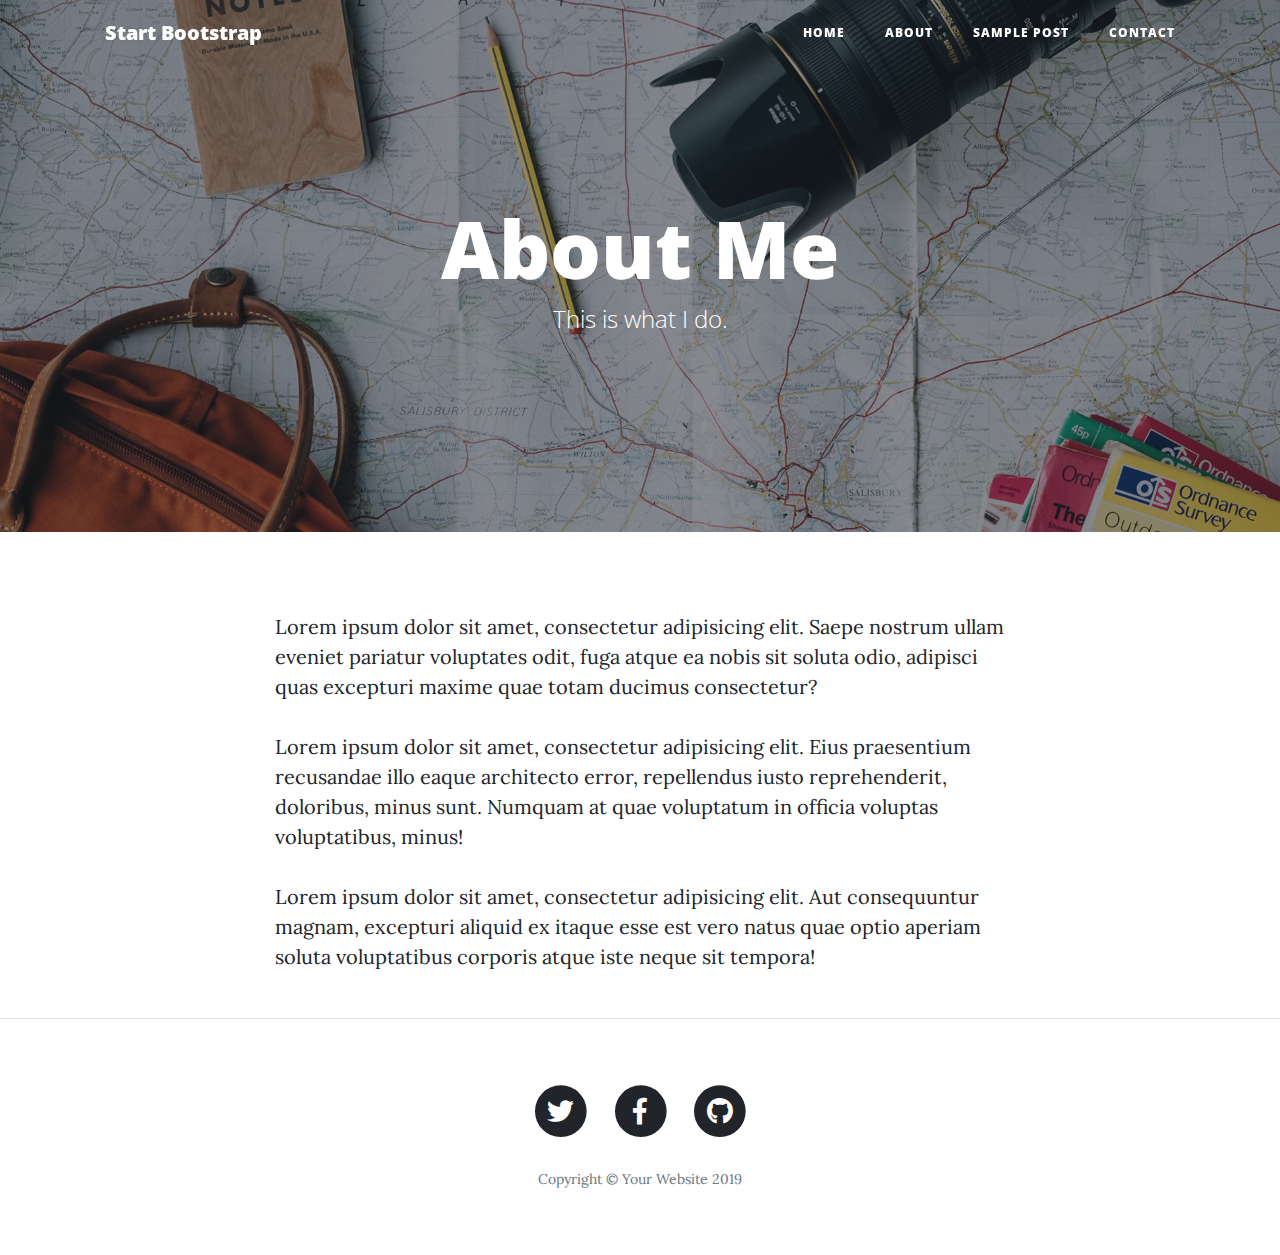
==== about.html @ c95ad5d7 "Minimalist blog adding" ====
<!DOCTYPE html>
<html lang="en">

<head>

  <meta charset="utf-8">
  <meta name="viewport" content="width=device-width, initial-scale=1, shrink-to-fit=no">
  <meta name="description" content="">
  <meta name="author" content="">

  <title>Clean Blog - Start Bootstrap Theme</title>

  <!-- Bootstrap core CSS -->
  <link href="vendor/bootstrap/css/bootstrap.min.css" rel="stylesheet">

  <!-- Custom fonts for this template -->
  <link href="vendor/fontawesome-free/css/all.min.css" rel="stylesheet" type="text/css">
  <link href='https://fonts.googleapis.com/css?family=Lora:400,700,400italic,700italic' rel='stylesheet' type='text/css'>
  <link href='https://fonts.googleapis.com/css?family=Open+Sans:300italic,400italic,600italic,700italic,800italic,400,300,600,700,800' rel='stylesheet' type='text/css'>

  <!-- Custom styles for this template -->
  <link href="css/clean-blog.min.css" rel="stylesheet">

</head>

<body>

  <!-- Navigation -->
  <nav class="navbar navbar-expand-lg navbar-light fixed-top" id="mainNav">
    <div class="container">
      <a class="navbar-brand" href="index.html">Start Bootstrap</a>
      <button class="navbar-toggler navbar-toggler-right" type="button" data-toggle="collapse" data-target="#navbarResponsive" aria-controls="navbarResponsive" aria-expanded="false" aria-label="Toggle navigation">
        Menu
        <i class="fas fa-bars"></i>
      </button>
      <div class="collapse navbar-collapse" id="navbarResponsive">
        <ul class="navbar-nav ml-auto">
          <li class="nav-item">
            <a class="nav-link" href="index.html">Home</a>
          </li>
          <li class="nav-item">
            <a class="nav-link" href="about.html">About</a>
          </li>
          <li class="nav-item">
            <a class="nav-link" href="post.html">Sample Post</a>
          </li>
          <li class="nav-item">
            <a class="nav-link" href="contact.html">Contact</a>
          </li>
        </ul>
      </div>
    </div>
  </nav>

  <!-- Page Header -->
  <header class="masthead" style="background-image: url('img/about-bg.jpg')">
    <div class="overlay"></div>
    <div class="container">
      <div class="row">
        <div class="col-lg-8 col-md-10 mx-auto">
          <div class="page-heading">
            <h1>About Me</h1>
            <span class="subheading">This is what I do.</span>
          </div>
        </div>
      </div>
    </div>
  </header>

  <!-- Main Content -->
  <div class="container">
    <div class="row">
      <div class="col-lg-8 col-md-10 mx-auto">
        <p>Lorem ipsum dolor sit amet, consectetur adipisicing elit. Saepe nostrum ullam eveniet pariatur voluptates odit, fuga atque ea nobis sit soluta odio, adipisci quas excepturi maxime quae totam ducimus consectetur?</p>
        <p>Lorem ipsum dolor sit amet, consectetur adipisicing elit. Eius praesentium recusandae illo eaque architecto error, repellendus iusto reprehenderit, doloribus, minus sunt. Numquam at quae voluptatum in officia voluptas voluptatibus, minus!</p>
        <p>Lorem ipsum dolor sit amet, consectetur adipisicing elit. Aut consequuntur magnam, excepturi aliquid ex itaque esse est vero natus quae optio aperiam soluta voluptatibus corporis atque iste neque sit tempora!</p>
      </div>
    </div>
  </div>

  <hr>

  <!-- Footer -->
  <footer>
    <div class="container">
      <div class="row">
        <div class="col-lg-8 col-md-10 mx-auto">
          <ul class="list-inline text-center">
            <li class="list-inline-item">
              <a href="#">
                <span class="fa-stack fa-lg">
                  <i class="fas fa-circle fa-stack-2x"></i>
                  <i class="fab fa-twitter fa-stack-1x fa-inverse"></i>
                </span>
              </a>
            </li>
            <li class="list-inline-item">
              <a href="#">
                <span class="fa-stack fa-lg">
                  <i class="fas fa-circle fa-stack-2x"></i>
                  <i class="fab fa-facebook-f fa-stack-1x fa-inverse"></i>
                </span>
              </a>
            </li>
            <li class="list-inline-item">
              <a href="#">
                <span class="fa-stack fa-lg">
                  <i class="fas fa-circle fa-stack-2x"></i>
                  <i class="fab fa-github fa-stack-1x fa-inverse"></i>
                </span>
              </a>
            </li>
          </ul>
          <p class="copyright text-muted">Copyright &copy; Your Website 2019</p>
        </div>
      </div>
    </div>
  </footer>

  <!-- Bootstrap core JavaScript -->
  <script src="vendor/jquery/jquery.min.js"></script>
  <script src="vendor/bootstrap/js/bootstrap.bundle.min.js"></script>

  <!-- Custom scripts for this template -->
  <script src="js/clean-blog.min.js"></script>

</body>

</html>
---- css/clean-blog.min.css ----
/*!
 * Start Bootstrap - Clean Blog v5.0.3 (https://startbootstrap.com/template-overviews/clean-blog)
 * Copyright 2013-2019 Start Bootstrap
 * Licensed under MIT (https://github.com/BlackrockDigital/startbootstrap-clean-blog/blob/master/LICENSE)
 */body{font-size:20px;color:#212529;font-family:Lora,'Times New Roman',serif}p{line-height:1.5;margin:30px 0}p a{text-decoration:underline}h1,h2,h3,h4,h5,h6{font-weight:800;font-family:'Open Sans','Helvetica Neue',Helvetica,Arial,sans-serif}a{color:#212529;-webkit-transition:all .2s;transition:all .2s}a:focus,a:hover{color:#0085a1}blockquote{font-style:italic;color:#868e96}.section-heading{font-size:36px;font-weight:700;margin-top:60px}.caption{font-size:14px;font-style:italic;display:block;margin:0;padding:10px;text-align:center;border-bottom-right-radius:5px;border-bottom-left-radius:5px}::-moz-selection{color:#fff;background:#0085a1;text-shadow:none}::selection{color:#fff;background:#0085a1;text-shadow:none}img::-moz-selection{color:#fff;background:0 0}img::selection{color:#fff;background:0 0}img::-moz-selection{color:#fff;background:0 0}#mainNav{position:absolute;border-bottom:1px solid #e9ecef;background-color:#fff;font-family:'Open Sans','Helvetica Neue',Helvetica,Arial,sans-serif}#mainNav .navbar-brand{font-weight:800;color:#343a40}#mainNav .navbar-toggler{font-size:12px;font-weight:800;padding:13px;text-transform:uppercase;color:#343a40}#mainNav .navbar-nav>li.nav-item>a{font-size:12px;font-weight:800;letter-spacing:1px;text-transform:uppercase}@media only screen and (min-width:992px){#mainNav{border-bottom:1px solid transparent;background:0 0}#mainNav .navbar-brand{padding:10px 20px;color:#fff}#mainNav .navbar-brand:focus,#mainNav .navbar-brand:hover{color:rgba(255,255,255,.8)}#mainNav .navbar-nav>li.nav-item>a{padding:10px 20px;color:#fff}#mainNav .navbar-nav>li.nav-item>a:focus,#mainNav .navbar-nav>li.nav-item>a:hover{color:rgba(255,255,255,.8)}}@media only screen and (min-width:992px){#mainNav{-webkit-transition:background-color .2s;transition:background-color .2s;-webkit-transform:translate3d(0,0,0);transform:translate3d(0,0,0);-webkit-backface-visibility:hidden}#mainNav.is-fixed{position:fixed;top:-67px;-webkit-transition:-webkit-transform .2s;transition:-webkit-transform .2s;transition:transform .2s;transition:transform .2s,-webkit-transform .2s;border-bottom:1px solid #fff;background-color:rgba(255,255,255,.9)}#mainNav.is-fixed .navbar-brand{color:#212529}#mainNav.is-fixed .navbar-brand:focus,#mainNav.is-fixed .navbar-brand:hover{color:#0085a1}#mainNav.is-fixed .navbar-nav>li.nav-item>a{color:#212529}#mainNav.is-fixed .navbar-nav>li.nav-item>a:focus,#mainNav.is-fixed .navbar-nav>li.nav-item>a:hover{color:#0085a1}#mainNav.is-visible{-webkit-transform:translate3d(0,100%,0);transform:translate3d(0,100%,0)}}header.masthead{margin-bottom:50px;background:no-repeat center center;background-color:#868e96;background-attachment:scroll;position:relative;background-size:cover}header.masthead .overlay{position:absolute;top:0;left:0;height:100%;width:100%;background-color:#212529;opacity:.5}header.masthead .page-heading,header.masthead .post-heading,header.masthead .site-heading{padding:200px 0 150px;color:#fff}@media only screen and (min-width:768px){header.masthead .page-heading,header.masthead .post-heading,header.masthead .site-heading{padding:200px 0}}header.masthead .page-heading,header.masthead .site-heading{text-align:center}header.masthead .page-heading h1,header.masthead .site-heading h1{font-size:50px;margin-top:0}header.masthead .page-heading .subheading,header.masthead .site-heading .subheading{font-size:24px;font-weight:300;line-height:1.1;display:block;margin:10px 0 0;font-family:'Open Sans','Helvetica Neue',Helvetica,Arial,sans-serif}@media only screen and (min-width:768px){header.masthead .page-heading h1,header.masthead .site-heading h1{font-size:80px}}header.masthead .post-heading h1{font-size:35px}header.masthead .post-heading .meta,header.masthead .post-heading .subheading{line-height:1.1;display:block}header.masthead .post-heading .subheading{font-size:24px;font-weight:600;margin:10px 0 30px;font-family:'Open Sans','Helvetica Neue',Helvetica,Arial,sans-serif}header.masthead .post-heading .meta{font-size:20px;font-weight:300;font-style:italic;font-family:Lora,'Times New Roman',serif}header.masthead .post-heading .meta a{color:#fff}@media only screen and (min-width:768px){header.masthead .post-heading h1{font-size:55px}header.masthead .post-heading .subheading{font-size:30px}}.post-preview>a{color:#212529}.post-preview>a:focus,.post-preview>a:hover{text-decoration:none;color:#0085a1}.post-preview>a>.post-title{font-size:30px;margin-top:30px;margin-bottom:10px}.post-preview>a>.post-subtitle{font-weight:300;margin:0 0 10px}.post-preview>.post-meta{font-size:18px;font-style:italic;margin-top:0;color:#868e96}.post-preview>.post-meta>a{text-decoration:none;color:#212529}.post-preview>.post-meta>a:focus,.post-preview>.post-meta>a:hover{text-decoration:underline;color:#0085a1}@media only screen and (min-width:768px){.post-preview>a>.post-title{font-size:36px}}.floating-label-form-group{font-size:14px;position:relative;margin-bottom:0;padding-bottom:.5em;border-bottom:1px solid #dee2e6}.floating-label-form-group input,.floating-label-form-group textarea{font-size:1.5em;position:relative;z-index:1;padding:0;resize:none;border:none;border-radius:0;background:0 0;-webkit-box-shadow:none!important;box-shadow:none!important;font-family:Lora,'Times New Roman',serif}.floating-label-form-group input::-webkit-input-placeholder,.floating-label-form-group textarea::-webkit-input-placeholder{color:#868e96;font-family:Lora,'Times New Roman',serif}.floating-label-form-group label{font-size:.85em;line-height:1.764705882em;position:relative;z-index:0;top:2em;display:block;margin:0;-webkit-transition:top .3s ease,opacity .3s ease;transition:top .3s ease,opacity .3s ease;vertical-align:middle;vertical-align:baseline;opacity:0}.floating-label-form-group .help-block{margin:15px 0}.floating-label-form-group-with-value label{top:0;opacity:1}.floating-label-form-group-with-focus label{color:#0085a1}form .form-group:first-child .floating-label-form-group{border-top:1px solid #dee2e6}footer{padding:50px 0 65px}footer .list-inline{margin:0;padding:0}footer .copyright{font-size:14px;margin-bottom:0;text-align:center}.btn{font-size:14px;font-weight:800;padding:15px 25px;letter-spacing:1px;text-transform:uppercase;border-radius:0;font-family:'Open Sans','Helvetica Neue',Helvetica,Arial,sans-serif}.btn-primary{background-color:#0085a1;border-color:#0085a1}.btn-primary:active,.btn-primary:focus,.btn-primary:hover{color:#fff;background-color:#00657b!important;border-color:#00657b!important}.btn-lg{font-size:16px;padding:25px 35px}
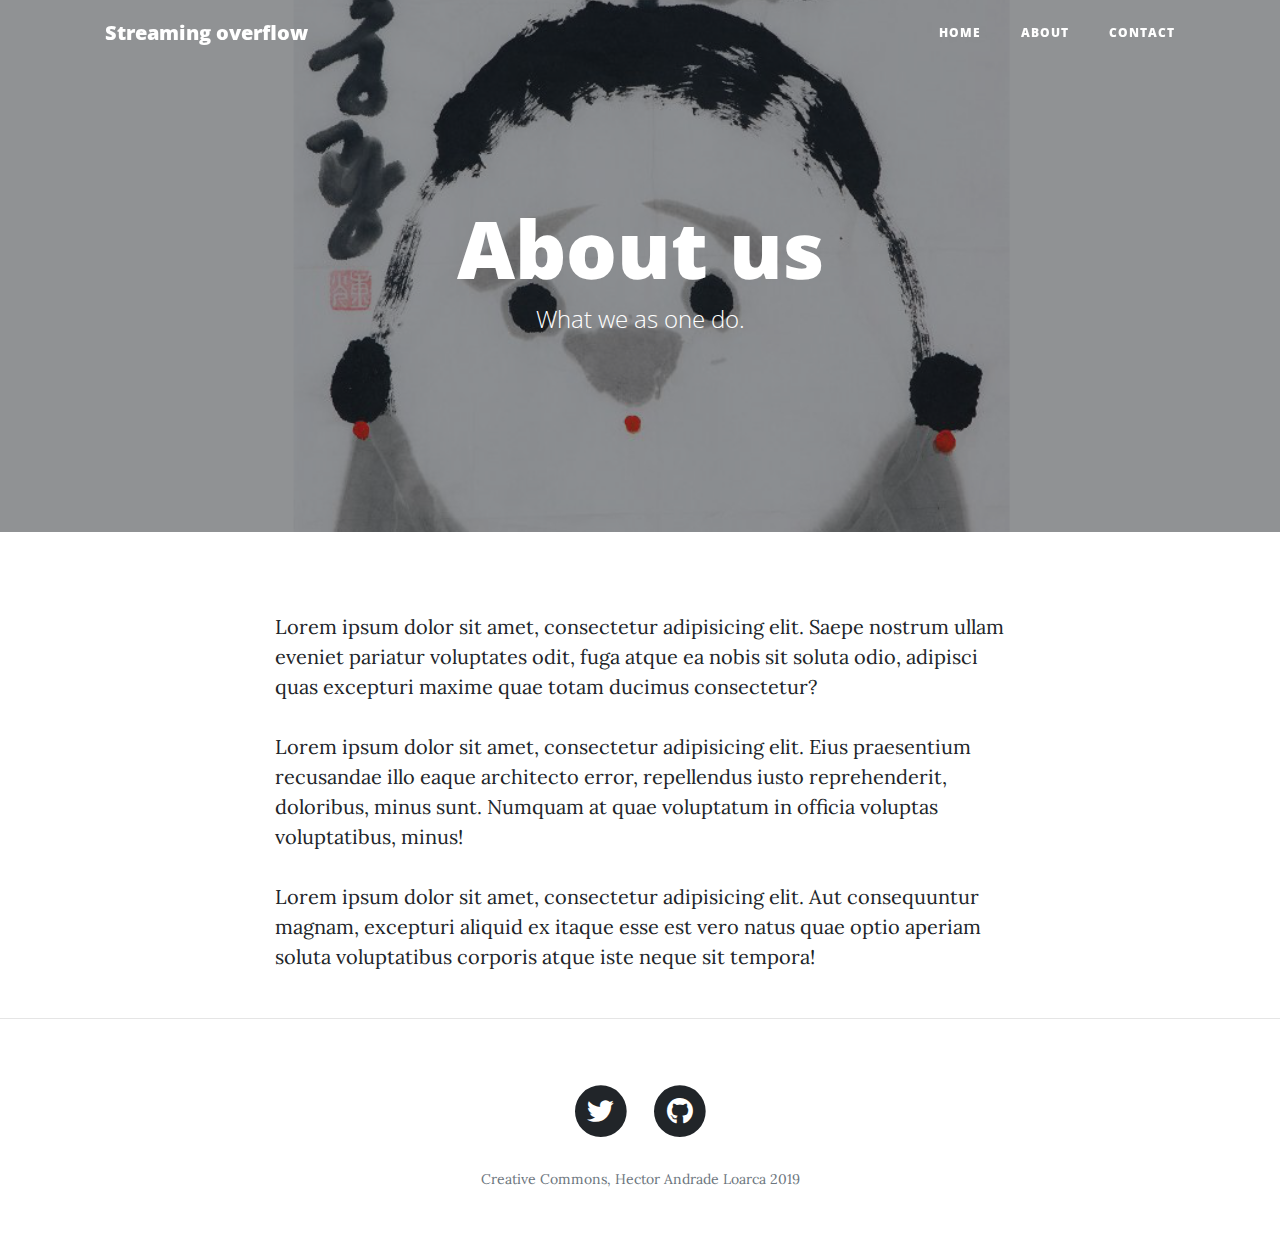
==== commit 5289140c: "Template ready" ====
--- a/about.html
+++ b/about.html
@@ -7,8 +7,9 @@
   <meta name="viewport" content="width=device-width, initial-scale=1, shrink-to-fit=no">
   <meta name="description" content="">
   <meta name="author" content="">
-
-  <title>Clean Blog - Start Bootstrap Theme</title>
+	<link rel="icon" href="./img/small_zen_circle.jpg">
+  
+  <title>The Computable Buddhist</title>
 
   <!-- Bootstrap core CSS -->
   <link href="vendor/bootstrap/css/bootstrap.min.css" rel="stylesheet">
@@ -28,7 +29,7 @@
   <!-- Navigation -->
   <nav class="navbar navbar-expand-lg navbar-light fixed-top" id="mainNav">
     <div class="container">
-      <a class="navbar-brand" href="index.html">Start Bootstrap</a>
+      <a class="navbar-brand" href="index.html">Streaming overflow</a>
       <button class="navbar-toggler navbar-toggler-right" type="button" data-toggle="collapse" data-target="#navbarResponsive" aria-controls="navbarResponsive" aria-expanded="false" aria-label="Toggle navigation">
         Menu
         <i class="fas fa-bars"></i>
@@ -42,9 +43,6 @@
             <a class="nav-link" href="about.html">About</a>
           </li>
           <li class="nav-item">
-            <a class="nav-link" href="post.html">Sample Post</a>
-          </li>
-          <li class="nav-item">
             <a class="nav-link" href="contact.html">Contact</a>
           </li>
         </ul>
@@ -53,14 +51,14 @@
   </nav>
 
   <!-- Page Header -->
-  <header class="masthead" style="background-image: url('img/about-bg.jpg')">
+  <header class="masthead" style="background-image: url('img/about.jpg')">
     <div class="overlay"></div>
     <div class="container">
       <div class="row">
         <div class="col-lg-8 col-md-10 mx-auto">
           <div class="page-heading">
-            <h1>About Me</h1>
-            <span class="subheading">This is what I do.</span>
+            <h1>About us</h1>
+            <span class="subheading">What we as one do.</span>
           </div>
         </div>
       </div>
@@ -81,13 +79,13 @@
   <hr>
 
   <!-- Footer -->
-  <footer>
+	<footer>
     <div class="container">
       <div class="row">
         <div class="col-lg-8 col-md-10 mx-auto">
           <ul class="list-inline text-center">
             <li class="list-inline-item">
-              <a href="#">
+              <a href="https://twitter.com/hectorandradel">
                 <span class="fa-stack fa-lg">
                   <i class="fas fa-circle fa-stack-2x"></i>
                   <i class="fab fa-twitter fa-stack-1x fa-inverse"></i>
@@ -95,15 +93,7 @@
               </a>
             </li>
             <li class="list-inline-item">
-              <a href="#">
-                <span class="fa-stack fa-lg">
-                  <i class="fas fa-circle fa-stack-2x"></i>
-                  <i class="fab fa-facebook-f fa-stack-1x fa-inverse"></i>
-                </span>
-              </a>
-            </li>
-            <li class="list-inline-item">
-              <a href="#">
+              <a href="https://github.com/arsenal9971">
                 <span class="fa-stack fa-lg">
                   <i class="fas fa-circle fa-stack-2x"></i>
                   <i class="fab fa-github fa-stack-1x fa-inverse"></i>
@@ -111,12 +101,11 @@
               </a>
             </li>
           </ul>
-          <p class="copyright text-muted">Copyright &copy; Your Website 2019</p>
+          <p class="copyright text-muted"> Creative Commons, Hector Andrade Loarca 2019</p>
         </div>
       </div>
     </div>
   </footer>
-
   <!-- Bootstrap core JavaScript -->
   <script src="vendor/jquery/jquery.min.js"></script>
   <script src="vendor/bootstrap/js/bootstrap.bundle.min.js"></script>
